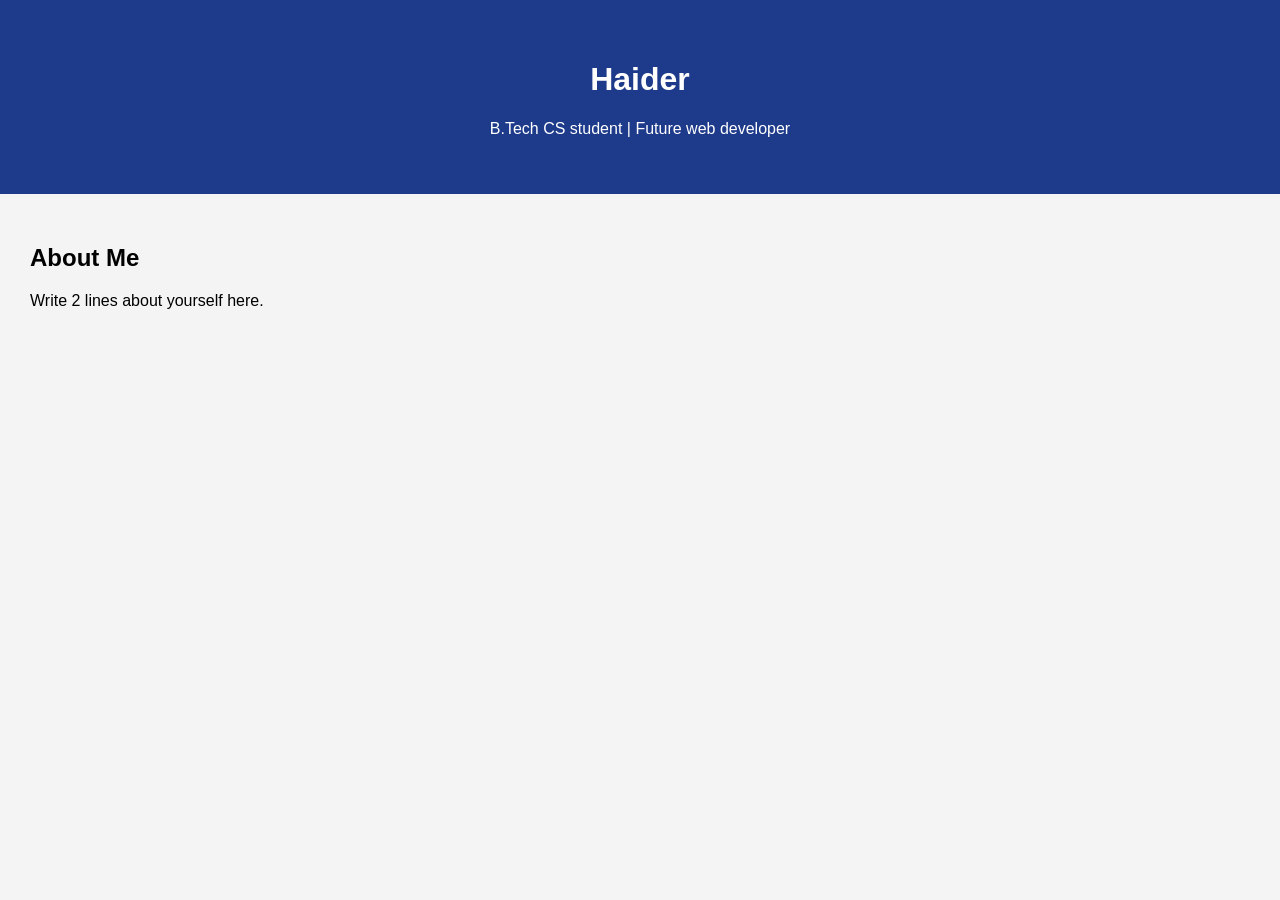
==== Day-01-Portfolio/index.html @ 21df26d1 "Day 1: portfolio page" ====
<!DOCTYPE html>
<html>
<head>
  <title>Haider's Portfolio</title>
  <link rel="stylesheet" href="style.css">
</head>
<body>
  <header>
    <h1>Haider</h1>
    <p>B.Tech CS student | Future web developer</p>
  </header>

  <section id="about">
    <h2>About Me</h2>
    <p>Write 2 lines about yourself here.</p>
  </section>
</body>
</html>
---- Day-01-Portfolio/style.css ----
body {
  font-family: Arial, sans-serif;
  background-color: #f4f4f4;
  margin: 0;
}

header {
  background-color: #1e3a8a;
  color: white;
  padding: 40px;
  text-align: center;
}

section {
  padding: 30px;
}
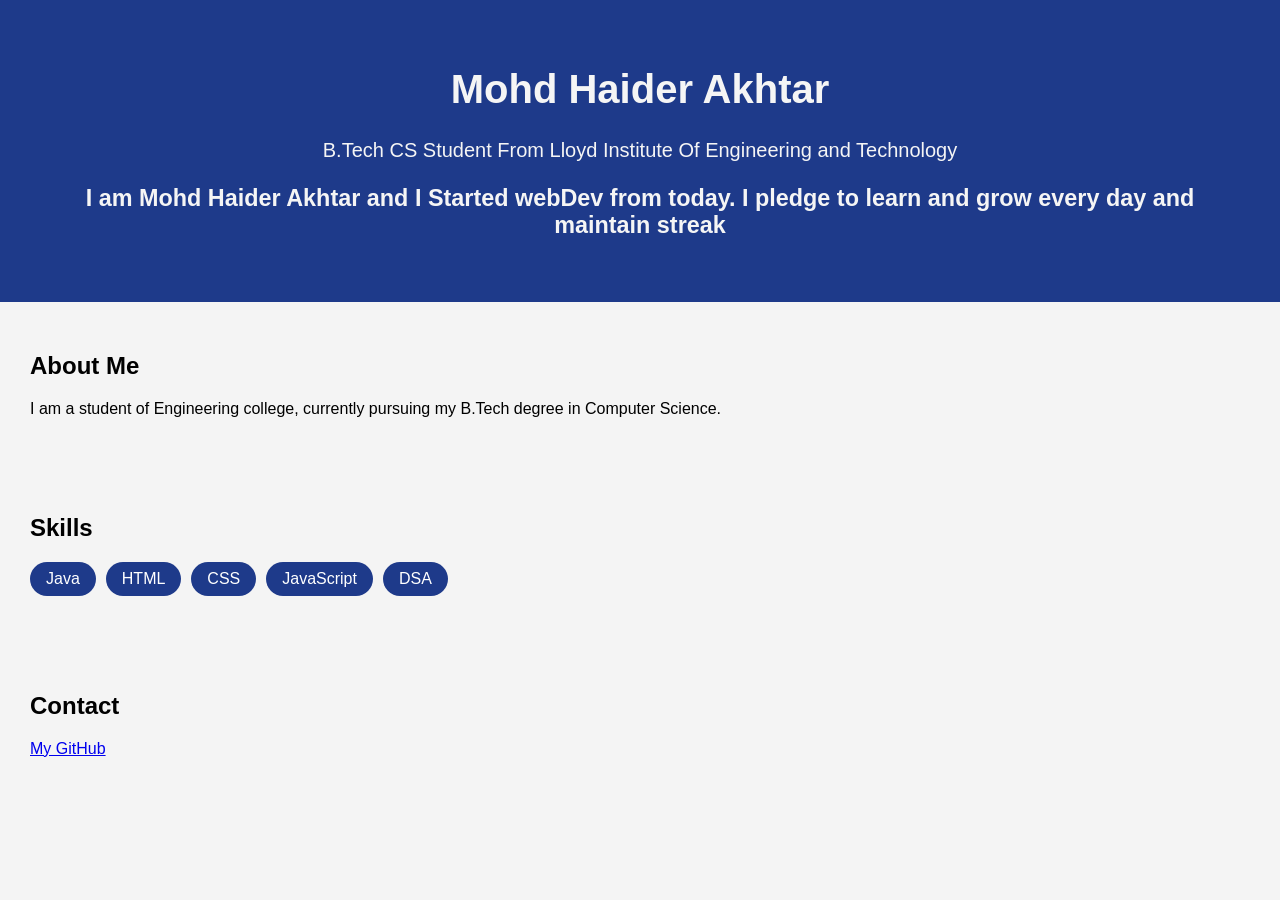
==== commit 448623a0: "Day 1: skills list and contact section" ====
--- a/Day-01-Portfolio/index.html
+++ b/Day-01-Portfolio/index.html
@@ -6,13 +6,28 @@
 </head>
 <body>
   <header>
-    <h1>Haider</h1>
-    <p>B.Tech CS student | Future web developer</p>
+    <h1>Mohd Haider Akhtar</h1>
+    <p>B.Tech CS Student From Lloyd Institute Of Engineering and Technology</p>
+    <h3>I am Mohd Haider Akhtar and I Started webDev from today. I pledge to learn and grow every day and maintain streak</h3>
   </header>
 
   <section id="about">
     <h2>About Me</h2>
-    <p>Write 2 lines about yourself here.</p>
+    <p>I am a student of Engineering college, currently pursuing my B.Tech degree in Computer Science.</p>  
+  </section>
+  <section id="skills">
+    <h2>Skills</h2>
+    <ul>
+      <li>Java</li>
+      <li>HTML</li>
+      <li>CSS</li>
+      <li>JavaScript</li>
+      <li>DSA</li>
+    </ul>
+  </section>
+  <section id="contact">
+    <h2>Contact</h2>
+    <a href="https://github.com/MohdHaiderAkhtar">My GitHub</a>
   </section>
 </body>
 </html>
--- a/Day-01-Portfolio/style.css
+++ b/Day-01-Portfolio/style.css
@@ -6,11 +6,25 @@
 
 header {
   background-color: #1e3a8a;
-  color: white;
+  color: whitesmoke;
   padding: 40px;
   text-align: center;
+  font-size:20px;
 }
 
 section {
   padding: 30px;
+}
+ul {
+  list-style: none;
+  padding: 0;
+  display: flex;
+  gap: 10px;
+}
+
+li {
+  background-color: #1e3a8a;
+  color: white;
+  padding: 8px 16px;
+  border-radius: 20px;
 }
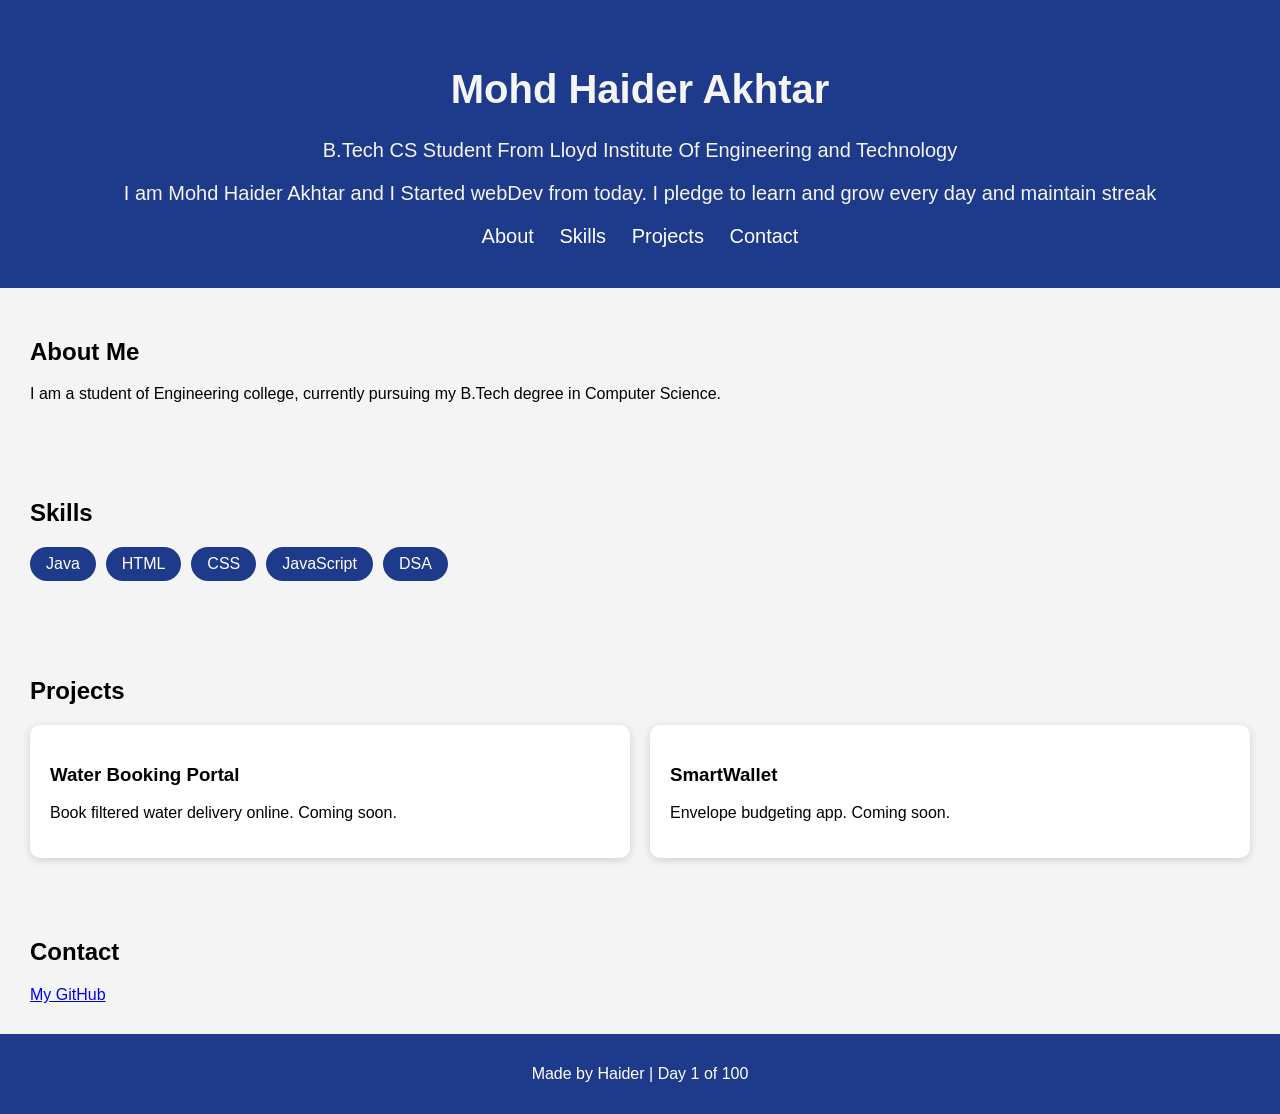
==== commit 24dbc89f: "Day 1:nav, Project cards, Footer" ====
--- a/Day-01-Portfolio/index.html
+++ b/Day-01-Portfolio/index.html
@@ -1,14 +1,22 @@
 <!DOCTYPE html>
-<html>
+<html lang="en">
 <head>
   <title>Haider's Portfolio</title>
+  <meta charset="UTF-8">
+  <meta name="viewport" content="width=device-width, initial-scale=1.0">
   <link rel="stylesheet" href="style.css">
 </head>
 <body>
   <header>
     <h1>Mohd Haider Akhtar</h1>
     <p>B.Tech CS Student From Lloyd Institute Of Engineering and Technology</p>
-    <h3>I am Mohd Haider Akhtar and I Started webDev from today. I pledge to learn and grow every day and maintain streak</h3>
+    <p>I am Mohd Haider Akhtar and I Started webDev from today. I pledge to learn and grow every day and maintain streak</p>
+    <nav>
+      <a href="#about">About</a>
+      <a href="#skills">Skills</a>
+      <a href="#projects">Projects</a>
+      <a href="#contact">Contact</a>
+    </nav>
   </header>
 
   <section id="about">
@@ -25,9 +33,25 @@
       <li>DSA</li>
     </ul>
   </section>
+  <section id="projects">
+    <h2>Projects</h2>
+      <div class="cards">
+        <div class="card">
+          <h3>Water Booking Portal</h3>
+          <p>Book filtered water delivery online. Coming soon.</p>
+        </div>
+        <div class="card">
+          <h3>SmartWallet</h3>
+          <p>Envelope budgeting app. Coming soon.</p>
+        </div>
+      </div>
+  </section>
   <section id="contact">
     <h2>Contact</h2>
     <a href="https://github.com/MohdHaiderAkhtar">My GitHub</a>
   </section>
+  <footer>
+    <p>Made by Haider | Day 1 of 100</p>
+  </footer>
 </body>
 </html>
--- a/Day-01-Portfolio/style.css
+++ b/Day-01-Portfolio/style.css
@@ -27,4 +27,29 @@
   color: white;
   padding: 8px 16px;
   border-radius: 20px;
+}
+nav a {
+  color: white;
+  margin: 0 10px;
+  text-decoration: none;
+}
+
+.cards {
+  display: flex;
+  gap: 20px;
+}
+
+.card {
+  background-color: white;
+  padding: 20px;
+  border-radius: 10px;
+  box-shadow: 0 2px 8px rgba(0, 0, 0, 0.15);
+  flex: 1;
+}
+
+footer {
+  background-color: #1e3a8a;
+  color: white;
+  text-align: center;
+  padding: 15px;
 }
